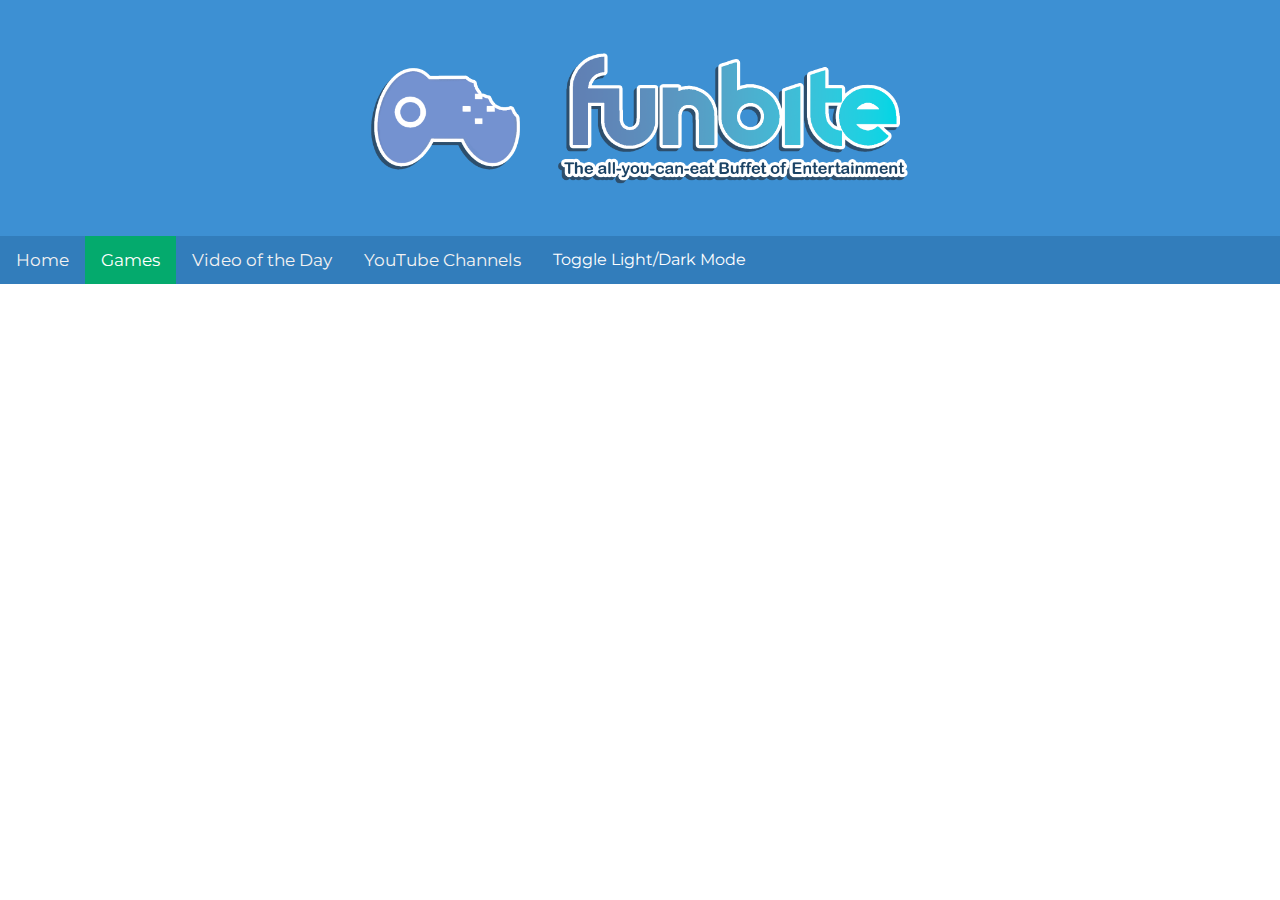
==== games.html @ e00a826a "i added a transition for dark and light" ====
<!DOCTYPE html>
<html>
  <head>
    <title>IST Assignment 2022</title>
    <meta name="viewport" content="width=device-width,initial-scale=1" />
    <link id="theme" rel="stylesheet" type="text/css" href="light.css" />
    <link
      href="https://fonts.googleapis.com/css?family=Montserrat"
      rel="stylesheet"
    />
    <script src="dark-light-mode.js"></script>
  </head>
  <body>
    <header>
      <img src="funbite.png" alt="Funbite Logo" width="50%" height="50%" />
    </header>
    <div id="navbar">
      <a href="/ist-assignment2022/index.html">Home</a>
      <a class="active" href="/ist-assignment2022/games.html">Games</a>
      <a href="/ist-assignment2022/votd.html">Video of the Day</a>
      <a href="/ist-assignment2022/yt_channels.html">YouTube Channels</a>
      <button onclick="toggleTheme()" button class="button darkmodebutton">
        Toggle Light/Dark Mode
      </button>
    </div>
    <br />
  </body>
</html>
---- light.css ----
body {
			background-color: white;
			transition-duration: 0.4s;
		}

		h1 {
			text-align: center;
			font-family: Arial, sans-serif;
			font-weight: normal;
			color: black;
			transition-duration: 0.4s;

		}

		h2 {
			font-family: Arial, sans-serif;
			color: black;
			transition-duration: 0.4s;
		}

		p {
			font-family: "Montserrat";
			color: black;
			transition-duration: 0.4s;
		}

		summary {
			font-family: Arial, sans-serif;
			color: black;
			background-color: white;
			transition-duration: 0.4s;
		}

		li {
			font-family: Arial, sans-serif;
			color: black;
			transition-duration: 0.4s;
		}

		a:link {
			color: lightcyan;
			background-color: transparent;
			text-decoration: none;
			transition-duration: 0.4s;
		}

		a:visited {
			color: lightsteelblue;
			background-color: transparent;
			text-decoration: none;
			transition-duration: 0.4s;
		}

		a:hover {
			color: paleturquoise;
			background-color: transparent;
			text-decoration: underline;
			transition-duration: 0.4s;
		}

		a:active {
			color: lightsteelblue;
			background-color: transparent;
			text-decoration: underline;
			transition-duration: 0.4s;
		}

		header {
			background-color: rgb(61, 144, 211);
			padding: 0px;
			text-align: center;
			font-size: 20px;
			color: black;
			border-radius: 0px;
			margin: -8px -8px 0px -8px;
			box-shadow: 0px 5px 20px rgba(0, 0, 0, 0.349);
			transition-duration: 0.4s;
		}
		section {
			background-color: white;
			padding: 20px;
			text-align: center;
			font-size: 20px;
			color: black;
			border-radius: 16px;
			transition-duration: 0.4s;
		}
		.button1 {
			background-color: #5865F2;
			border: none;
			color: white;
			padding: 15px 32px;
			text-align: center;
			text-decoration: none;
			font-family: "Montserrat";
			display: inline-block;
			font-size: 16px;
			margin: 4px 2px;
			cursor: pointer;
			border-radius: 8px;
			transition-duration: 0.4s;
			}
		.button2 {
			background-color: #747F8D;
			border: none;
			color: white;
			padding: 15px 32px;
			text-align: center;
			text-decoration: none;
			font-family: "Montserrat";
			display: inline-block;
			font-size: 16px;
			margin: 4px 2px;
			cursor: pointer;
			border-radius: 8px;
			transition-duration: 0.4s;
			}
			.button1:hover {
			background-color: #7781f2;
			border: none;
			color: white;
			padding: 15px 32px;
			text-align: center;
			text-decoration: none;
			display: inline-block;
			font-size: 16px;
			margin: 4px 2px;
			cursor: pointer;
			border-radius: 8px;
			transition-duration: 0.4s;
			}
		.button2:hover {
			background-color: #959ca6;
			border: none;
			color: white;
			padding: 15px 32px;
			text-align: center;
			text-decoration: none;
			display: inline-block;
			font-size: 16px;
			margin: 4px 2px;
			cursor: pointer;
			border-radius: 8px;
			transition-duration: 0.4s;
			}
			img {
			border-radius: 10px;
			}
 		hr{
        		height: 1px;
        		background-color: #575b64;
        		border: none;		
				transition-duration: 0.4s;		  
		}	
		#navbar {
			overflow: hidden;
			background-color: #327dbb;
			font-family: "Montserrat";
			margin: 0px -8px 0px -8px;
			transition-duration: 0.4s;
		  }
		  
		  #navbar a {
			float: left;
			display: block;
			color: #f2f2f2;
			text-align: center;
			padding: 14px 16px;
			margin: 0px 0px 0px 0px;
			text-decoration: none;
			font-size: 17px;
			transition-duration: 0.4s;
		  }
		  
		  #navbar a:hover {
			background-color: rgb(61, 144, 211);
			color: white;
			transition-duration: 0.4s;
		  }
		  
		  #navbar a.active {
			background-color: #04AA6D;
			color: white;
			transition-duration: 0.4s;
		  }
		  
		  .content {
			padding: 16px;
		  }
		  
		  .sticky {
			position: fixed;
			top: 0;
			width: 100%;
		  }
		  
		  .sticky + .content {
			padding-top: 60px;
		  }
		  
		  .darkmodebutton:hover {
			background-color: rgb(61, 144, 211);
			border: none;
			color: white;
			padding: 14px 16px;
			text-align: center;
			text-decoration: none;
			display: inline-block;
			font-size: 16px;
			cursor: pointer;
			transition-duration: 0.4s;
		  }
		  .darkmodebutton {
			background-color: #327dbb;
			border: none;
			color: white;
			padding: 14px 16px;
			text-align: center;
			text-decoration: none;
			font-family: "Montserrat";
			display: inline-block;
			font-size: 16px;
			cursor: pointer;
			transition-duration: 0.4s;
		  }
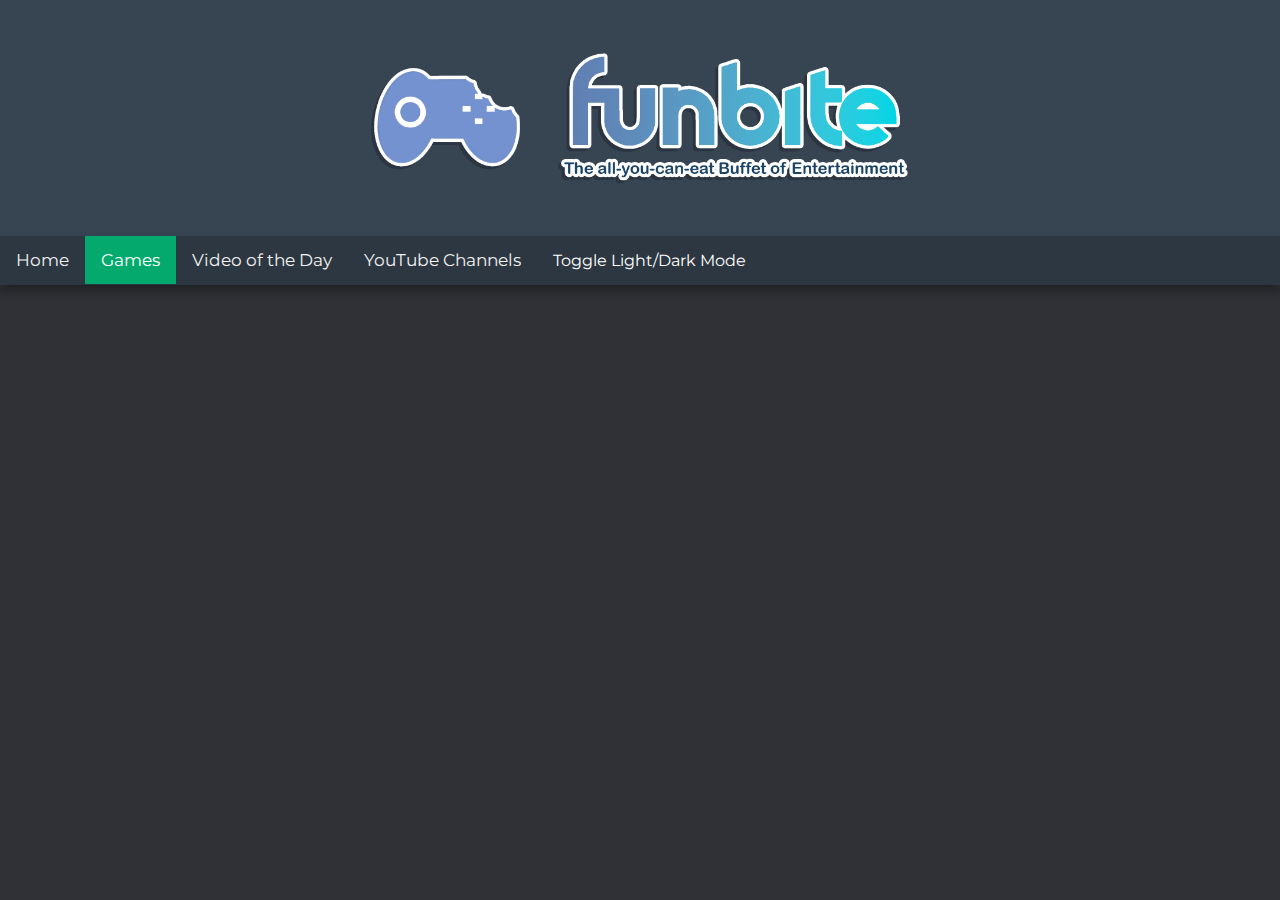
==== commit 4e758486: "working navbar, theme choice saves" ====
--- a/games.html
+++ b/games.html
@@ -1,14 +1,16 @@
 <!DOCTYPE html>
 <html>
   <head>
-    <title>IST Assignment 2022</title>
+    <title>Funbite - Games</title>
+
     <meta name="viewport" content="width=device-width,initial-scale=1" />
-    <link id="theme" rel="stylesheet" type="text/css" href="light.css" />
+    <link id="theme" rel="stylesheet" type="text/css" href="dark.css" />
     <link
       href="https://fonts.googleapis.com/css?family=Montserrat"
       rel="stylesheet"
     />
     <script src="dark-light-mode.js"></script>
+    <link rel="icon" type="image/x-icon" href="funbite-favicon.png" />
   </head>
   <body>
     <header>
--- a/dark.css
+++ b/dark.css
@@ -0,0 +1,225 @@
+		body {
+			background-color: #2F3136;
+			transition-duration: 0.4s;
+		}
+
+		h1 {
+			text-align: center;
+			font-family: Arial, sans-serif;
+			font-weight: normal;
+			color: white;
+			transition-duration: 0.4s;
+
+		}
+
+		h2 {
+			font-family: Arial, sans-serif;
+			color: white;
+			transition-duration: 0.4s;
+		}
+
+		p {
+			font-family: "Montserrat";
+			color: white;
+			transition-duration: 0.4s;
+		}
+
+		summary {
+			font-family: Arial, sans-serif;
+			color: white;
+			background-color: #2F3136;
+			transition-duration: 0.4s;
+		}
+
+		li {
+			font-family: Arial, sans-serif;
+			color: white;
+			transition-duration: 0.4s;
+		}
+
+		a:link {
+			color: lightcyan;
+			background-color: transparent;
+			text-decoration: none;
+			transition-duration: 0.4s;
+		}
+
+		a:visited {
+			color: lightsteelblue;
+			background-color: transparent;
+			text-decoration: none;
+			transition-duration: 0.4s;
+		}
+
+		a:hover {
+			color: paleturquoise;
+			background-color: transparent;
+			text-decoration: underline;
+			transition-duration: 0.4s;
+		}
+
+		a:active {
+			color: lightsteelblue;
+			background-color: transparent;
+			text-decoration: underline;
+			transition-duration: 0.4s;
+		}
+
+		header {
+			background-color: #374552;
+			padding: 0px;
+			text-align: center;
+			font-size: 20px;
+			color: rgb(255, 255, 255);
+			border-radius: 0px;
+			margin: -8px -8px 0px -8px;
+			box-shadow: 0px 5px 20px rgba(0, 0, 0, 0.349);
+			transition-duration: 0.4s;
+		}
+		section {
+			background-color: #2F3136;
+			padding: 20px;
+			text-align: center;
+			font-size: 20px;
+			color: white;
+			border-radius: 16px;
+			transition-duration: 0.4s;
+		}
+		.button1 {
+			background-color: #5865F2;
+			border: none;
+			color: white;
+			padding: 15px 32px;
+			text-align: center;
+			text-decoration: none;
+			font-family: "Montserrat";
+			display: inline-block;
+			font-size: 16px;
+			margin: 4px 2px;
+			cursor: pointer;
+			border-radius: 8px;
+			transition-duration: 0.4s;
+			}
+		.button2 {
+			background-color: #747F8D;
+			border: none;
+			color: white;
+			padding: 15px 32px;
+			text-align: center;
+			text-decoration: none;
+			font-family: "Montserrat";
+			display: inline-block;
+			font-size: 16px;
+			margin: 4px 2px;
+			cursor: pointer;
+			border-radius: 8px;
+			transition-duration: 0.4s;
+			}
+			.button1:hover {
+			background-color: #7781f2;
+			border: none;
+			color: white;
+			padding: 15px 32px;
+			text-align: center;
+			text-decoration: none;
+			display: inline-block;
+			font-size: 16px;
+			margin: 4px 2px;
+			cursor: pointer;
+			border-radius: 8px;
+			transition-duration: 0.4s;
+			}
+		.button2:hover {
+			background-color: #959ca6;
+			border: none;
+			color: white;
+			padding: 15px 32px;
+			text-align: center;
+			text-decoration: none;
+			display: inline-block;
+			font-size: 16px;
+			margin: 4px 2px;
+			cursor: pointer;
+			border-radius: 8px;
+			transition-duration: 0.4s;
+			}
+			img {
+			border-radius: 10px;
+			}
+ 		hr{
+        		height: 1px;
+        		background-color: #575b64;
+        		border: none;
+    			}
+				#navbar {
+					overflow: hidden;
+					background-color: #2c3741;
+					font-family: "Montserrat";
+					margin: 0px -8px 0px -8px;
+					transition-duration: 0.4s;
+					box-shadow: 0px 7px 10px rgba(0, 0, 0, 0.3);
+				  }
+				  
+				  #navbar a {
+					float: left;
+					display: block;
+					color: #f2f2f2;
+					text-align: center;
+					padding: 14px 16px;
+					text-decoration: none;
+					font-size: 17px;
+					transition-duration: 0.4s;
+				  }
+				  
+				  #navbar a:hover {
+					background-color: #374552;
+					color: white;
+					transition-duration: 0.4s;
+				  }
+				  
+				  #navbar a.active {
+					background-color: #04AA6D;
+					color: white;
+					transition-duration: 0.4s;
+				  }
+				  
+				  .content {
+					padding: 16px;
+				  }
+				  
+				  .sticky {
+					position: fixed;
+					top: 0;
+					width: 100%;
+				  }
+				  
+				  .sticky + .content {
+					padding-top: 60px;
+				  }	
+
+				  .darkmodebutton:hover {
+					background-color: #374552;
+					border: none;
+					color: white;
+					padding: 14.6px 16px;
+					text-align: center;
+					text-decoration: none;
+					display: inline-block;
+					font-size: 16px;
+					cursor: pointer;
+					transition-duration: 0.4s;
+				  }
+				  .darkmodebutton {
+					background-color: #2c3741;
+					border: none;
+					color: white;
+					padding: 14.6px 16px;
+					text-align: center;
+					text-decoration: none;
+					font-family: "Montserrat";
+					text-decoration: none;
+					display: inline-block;
+					font-size: 16px;
+					cursor: pointer;
+					transition-duration: 0.4s;
+				  }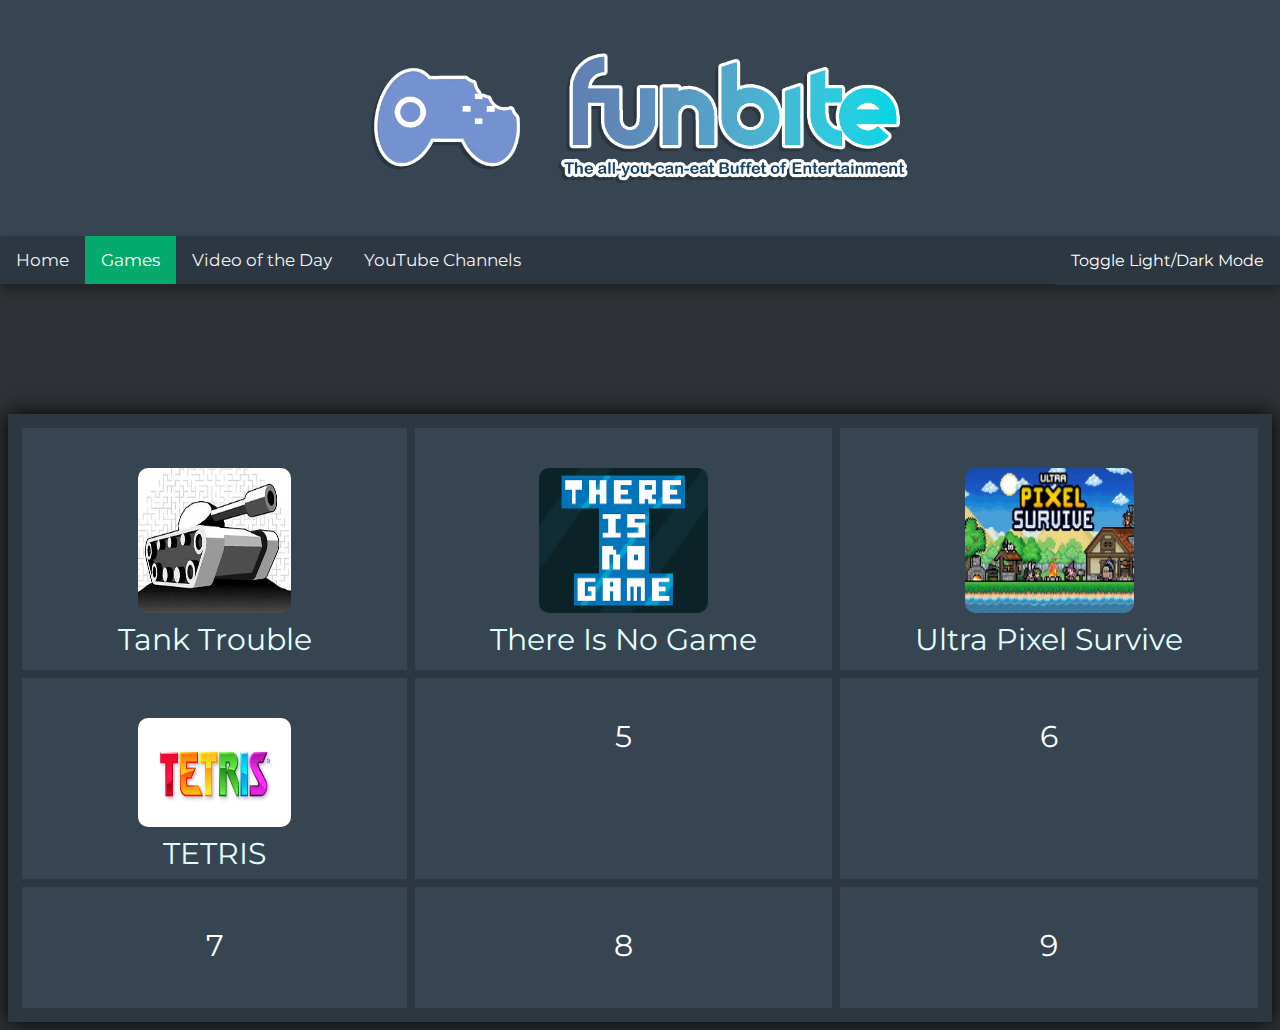
==== commit 783b51b0: "eggy car gone, but i added 4 new games" ====
--- a/games.html
+++ b/games.html
@@ -2,13 +2,14 @@
 <html>
   <head>
     <title>Funbite - Games</title>
-
     <meta name="viewport" content="width=device-width,initial-scale=1" />
     <link id="theme" rel="stylesheet" type="text/css" href="dark.css" />
     <link
       href="https://fonts.googleapis.com/css?family=Montserrat"
       rel="stylesheet"
     />
+    <script async src="https://pagead2.googlesyndication.com/pagead/js/adsbygoogle.js?client=ca-pub-5108911026774815"
+    crossorigin="anonymous"></script>
     <script src="dark-light-mode.js"></script>
     <link rel="icon" type="image/x-icon" href="funbite-favicon.png" />
   </head>
@@ -26,5 +27,37 @@
       </button>
     </div>
     <br />
+    <div align="center">
+      <script
+        async
+        src="https://pagead2.googlesyndication.com/pagead/js/adsbygoogle.js?client=ca-pub-5108911026774815"
+        crossorigin="anonymous"
+      ></script>
+      <!-- Funbite Ads -->
+      <ins
+        class="adsbygoogle"
+        style="display: inline-block; width: 728px; height: 90px"
+        data-ad-client="ca-pub-5108911026774815"
+        data-ad-slot="5575180480"
+      ></ins>
+      <script>
+        (adsbygoogle = window.adsbygoogle || []).push({});
+      </script>
+    </div>
+    <br>
+    <div class="grid-container">
+      <div class="grid-item"><img src="tanktrouble.webp" alt="Tag" width="50%" height="90%"><br>
+        <a href="/ist-assignment2022/tanktrouble.html">Tank Trouble</a></div>
+      <div class="grid-item"><img src="there-is-no-game.jpg" alt="There Is No Game" width="50%" height="90%"><br>
+        <a href="/ist-assignment2022/there-is-no-game.html">There Is No Game</a></div>
+      <div class="grid-item"><img src="ultra-pixel-survive.webp" alt="Ultra Pixel Surive" width="50%" height="90%"><br>
+        <a href="/ist-assignment2022/ultra-pixel-survive.html">Ultra Pixel Survive</a></div>  
+      <div class="grid-item"><img src="tetris.jpg" alt="Tetris" width="50%" height="90%"><br>
+        <a href="/ist-assignment2022/tetris.html">TETRIS</a></div>
+      <div class="grid-item">5</div>
+      <div class="grid-item">6</div>  
+      <div class="grid-item">7</div>
+      <div class="grid-item">8</div>
+      <div class="grid-item">9</div> 
   </body>
 </html>
--- a/dark.css
+++ b/dark.css
@@ -5,7 +5,7 @@
 
 		h1 {
 			text-align: center;
-			font-family: Arial, sans-serif;
+			font-family: "Montserrat";
 			font-weight: normal;
 			color: white;
 			transition-duration: 0.4s;
@@ -13,7 +13,7 @@
 		}
 
 		h2 {
-			font-family: Arial, sans-serif;
+			font-family: "Montserrat";
 			color: white;
 			transition-duration: 0.4s;
 		}
@@ -25,14 +25,14 @@
 		}
 
 		summary {
-			font-family: Arial, sans-serif;
+			font-family: "Montserrat";
 			color: white;
 			background-color: #2F3136;
 			transition-duration: 0.4s;
 		}
 
 		li {
-			font-family: Arial, sans-serif;
+			font-family: "Montserrat";
 			color: white;
 			transition-duration: 0.4s;
 		}
@@ -64,11 +64,23 @@
 			text-decoration: underline;
 			transition-duration: 0.4s;
 		}
-
+		footer {
+			font-family: "Montserrat";
+			background-color: #374552;
+			padding: 80px;
+			text-align: center;
+			font-size: 20px;
+			color: rgb(255, 255, 255);
+			border-radius: 0px;
+			margin: -8px -8px -10px -8px;
+			box-shadow: 0px 5px 20px rgba(0, 0, 0, 0.349);
+			transition-duration: 0.4s;
+		}
 		header {
 			background-color: #374552;
 			padding: 0px;
 			text-align: center;
+			font-family: "Montserrat";
 			font-size: 20px;
 			color: rgb(255, 255, 255);
 			border-radius: 0px;
@@ -196,9 +208,10 @@
 				  .sticky + .content {
 					padding-top: 60px;
 				  }	
-
 				  .darkmodebutton:hover {
 					background-color: #374552;
+					position: absolute;
+					right: 0px;
 					border: none;
 					color: white;
 					padding: 14.6px 16px;
@@ -211,6 +224,8 @@
 				  }
 				  .darkmodebutton {
 					background-color: #2c3741;
+					position: absolute;
+					right: 0px;
 					border: none;
 					color: white;
 					padding: 14.6px 16px;
@@ -222,4 +237,23 @@
 					font-size: 16px;
 					cursor: pointer;
 					transition-duration: 0.4s;
-				  }+				  }
+				  .grid-container {
+					display: grid;
+					grid-template-columns: auto auto auto;
+					background-color: #2c3741;
+					padding: 10px;
+					box-shadow: 0px 0px 20px rgba(0, 0, 0, 10);
+					font-family: "Montserrat";
+					color: white;
+					transition-duration: 0.4s;
+				  }
+				  .grid-item {
+					background-color: #374552;
+					border: 4px solid #2c3741;
+					padding: 40px;
+					font-size: 30px;
+					text-align: center;
+					transition-duration: 0.4s;
+				  }
+				  .space { margin-top: 300px; }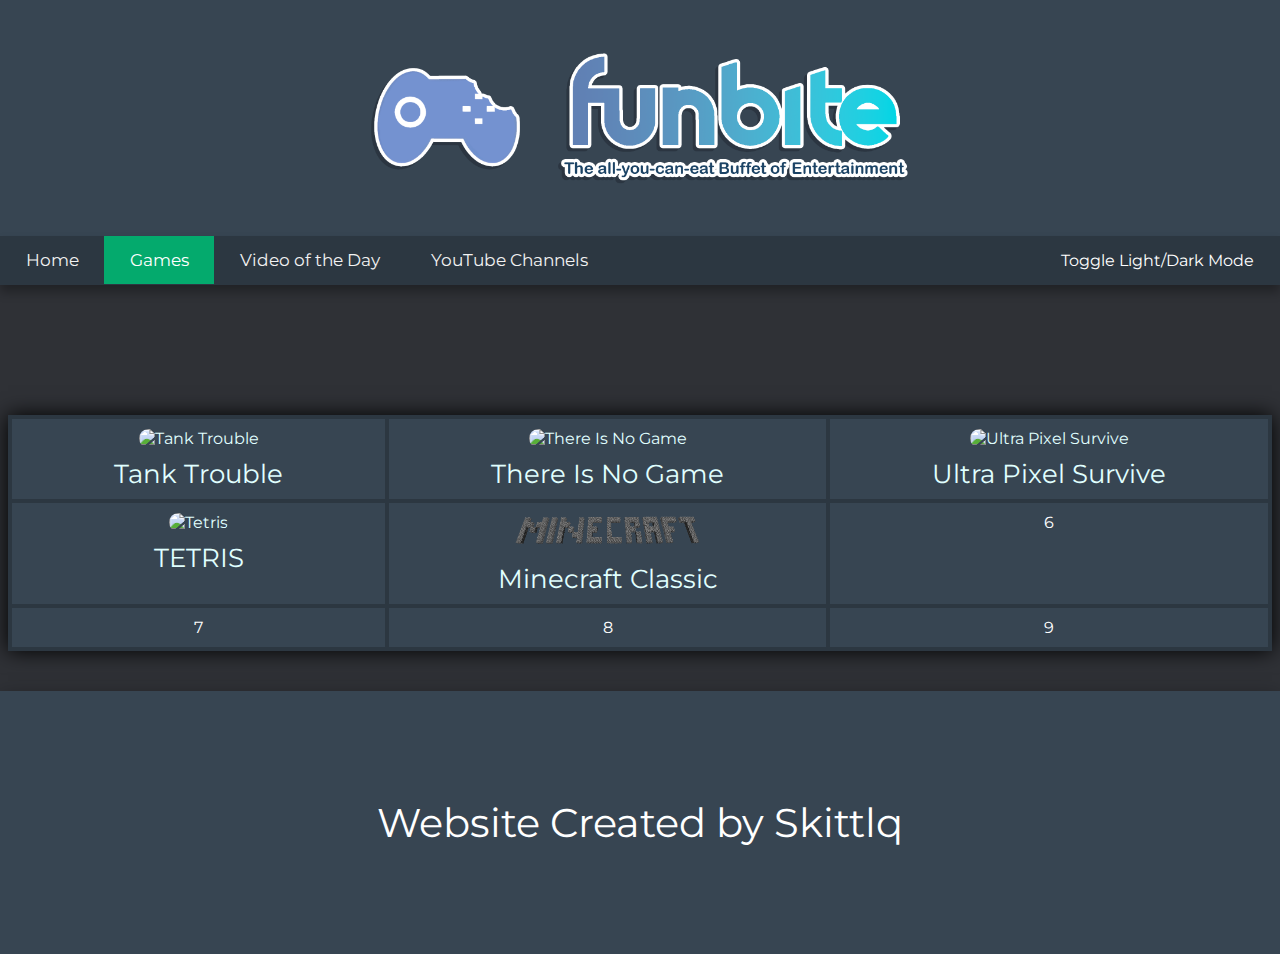
==== commit be2e7bdf: "extended mobile support, added minecraft classic" ====
--- a/games.html
+++ b/games.html
@@ -1,63 +1,87 @@
 <!DOCTYPE html>
+
 <html>
+
   <head>
     <title>Funbite - Games</title>
-    <meta name="viewport" content="width=device-width,initial-scale=1" />
-    <link id="theme" rel="stylesheet" type="text/css" href="dark.css" />
-    <link
-      href="https://fonts.googleapis.com/css?family=Montserrat"
-      rel="stylesheet"
-    />
-    <script async src="https://pagead2.googlesyndication.com/pagead/js/adsbygoogle.js?client=ca-pub-5108911026774815"
-    crossorigin="anonymous"></script>
+    <meta name="viewport" content="width=device-width,initial-scale=1" content="width=device-height,initial-scale=1"/>
+    <link id="theme" rel="stylesheet" type="text/css" href="dark.css"/>
+    <link href="https://fonts.googleapis.com/css?family=Montserrat" rel="stylesheet"/>
+    <script async src="https://pagead2.googlesyndication.com/pagead/js/adsbygoogle.js?client=ca-pub-5108911026774815" crossorigin="anonymous"></script>
     <script src="dark-light-mode.js"></script>
-    <link rel="icon" type="image/x-icon" href="funbite-favicon.png" />
+    <link rel="icon" type="image/x-icon" href="funbite-favicon.png"/>
   </head>
+
   <body>
     <header>
-      <img src="funbite.png" alt="Funbite Logo" width="50%" height="50%" />
+      <img src="funbite.png" alt="Funbite Logo" width="50%" height="50%"/>
     </header>
+
     <div id="navbar">
       <a href="/ist-assignment2022/index.html">Home</a>
       <a class="active" href="/ist-assignment2022/games.html">Games</a>
       <a href="/ist-assignment2022/votd.html">Video of the Day</a>
       <a href="/ist-assignment2022/yt_channels.html">YouTube Channels</a>
-      <button onclick="toggleTheme()" button class="button darkmodebutton">
-        Toggle Light/Dark Mode
-      </button>
+      <button onclick="toggleTheme()" button class="button darkmodebutton">Toggle Light/Dark Mode</button>
     </div>
-    <br />
+
+    <br>
+
     <div align="center">
-      <script
-        async
-        src="https://pagead2.googlesyndication.com/pagead/js/adsbygoogle.js?client=ca-pub-5108911026774815"
-        crossorigin="anonymous"
-      ></script>
-      <!-- Funbite Ads -->
-      <ins
-        class="adsbygoogle"
-        style="display: inline-block; width: 728px; height: 90px"
-        data-ad-client="ca-pub-5108911026774815"
-        data-ad-slot="5575180480"
-      ></ins>
-      <script>
-        (adsbygoogle = window.adsbygoogle || []).push({});
-      </script>
+      <script async src="https://pagead2.googlesyndication.com/pagead/js/adsbygoogle.js?client=ca-pub-5108911026774815" crossorigin="anonymous" ></script> <!-- Funbite Ads -->
+      <ins class="adsbygoogle" style="display: inline-block; width: 728px; height: 90px" data-ad-client="ca-pub-5108911026774815" data-ad-slot="5575180480"></ins>
+      <script>(adsbygoogle = window.adsbygoogle || []).push({});</script>
     </div>
+
     <br>
+
     <div class="grid-container">
-      <div class="grid-item"><img src="tanktrouble.webp" alt="Tag" width="50%" height="90%"><br>
-        <a href="/ist-assignment2022/tanktrouble.html">Tank Trouble</a></div>
-      <div class="grid-item"><img src="there-is-no-game.jpg" alt="There Is No Game" width="50%" height="90%"><br>
-        <a href="/ist-assignment2022/there-is-no-game.html">There Is No Game</a></div>
-      <div class="grid-item"><img src="ultra-pixel-survive.webp" alt="Ultra Pixel Surive" width="50%" height="90%"><br>
-        <a href="/ist-assignment2022/ultra-pixel-survive.html">Ultra Pixel Survive</a></div>  
-      <div class="grid-item"><img src="tetris.jpg" alt="Tetris" width="50%" height="90%"><br>
-        <a href="/ist-assignment2022/tetris.html">TETRIS</a></div>
-      <div class="grid-item">5</div>
+      <div class="grid-item">
+        <a href="/ist-assignment2022/games/tanktrouble/tanktrouble.html">
+          <img class="games-image" src="games/tanktrouble/tanktrouble.webp" alt="Tank Trouble">
+        </a><br>
+        <a style="font-size:2vw;" href="/ist-assignment2022/games/tanktrouble/tanktrouble.html">Tank Trouble</a>
+      </div>
+
+      <div class="grid-item">
+        <a href="/ist-assignment2022/games/there-is-no-game/there-is-no-game.html">
+          <img class="games-image" src="games/there-is-no-game/there-is-no-game.jpg" alt="There Is No Game">
+        </a><br>
+        <a style="font-size:2vw;" href="/ist-assignment2022/games/there-is-no-game/there-is-no-game.html">There Is No Game</a>
+      </div>
+
+      <div class="grid-item">
+        <a href="games/ultra-pixel-survive/ultra-pixel-survive.html">
+          <img class="games-image" src="games/ultra-pixel-survive/ultra-pixel-survive.webp" alt="Ultra Pixel Survive">
+        </a><br>
+        <a style="font-size:2vw;" href="/ist-assignment2022/games/ultra-pixel-survive/ultra-pixel-survive.html">Ultra Pixel Survive</a>
+      </div>
+
+      <div class="grid-item"> 
+        <a href="games/tetris/tetris.html">
+          <img class="games-image" src="games/tetris/tetris.jpg" alt="Tetris">
+        </a><br>
+        <a style="font-size:2vw;" href="/ist-assignment2022/games/tetris/tetris.html">TETRIS</a>
+      </div>
+
+      <div class="grid-item">   
+        <div class="center">
+        <a href="games/minecraft-classic/minecraftclassic.html">
+          <img class="games-image" src="games/minecraft-classic/minecraftclassic.webp" alt="Minecraft Classic">
+        </a><br>
+        <a style="font-size:2vw;" href="/ist-assignment2022/games/minecraft-classic/minecraftclassic.html">Minecraft Classic</a>
+      </div>
+      </div>
+
       <div class="grid-item">6</div>  
       <div class="grid-item">7</div>
       <div class="grid-item">8</div>
       <div class="grid-item">9</div> 
+    </div>
   </body>
+
+  <footer>
+    <h1>Website Created by Skittlq</h1>
+  </footer>
+
 </html>
--- a/dark.css
+++ b/dark.css
@@ -64,6 +64,7 @@
 			text-decoration: underline;
 			transition-duration: 0.4s;
 		}
+
 		footer {
 			font-family: "Montserrat";
 			background-color: #374552;
@@ -72,10 +73,11 @@
 			font-size: 20px;
 			color: rgb(255, 255, 255);
 			border-radius: 0px;
-			margin: -8px -8px -10px -8px;
+			margin: 40px -8px -10px -8px;
 			box-shadow: 0px 5px 20px rgba(0, 0, 0, 0.349);
 			transition-duration: 0.4s;
 		}
+
 		header {
 			background-color: #374552;
 			padding: 0px;
@@ -88,6 +90,7 @@
 			box-shadow: 0px 5px 20px rgba(0, 0, 0, 0.349);
 			transition-duration: 0.4s;
 		}
+
 		section {
 			background-color: #2F3136;
 			padding: 20px;
@@ -97,6 +100,7 @@
 			border-radius: 16px;
 			transition-duration: 0.4s;
 		}
+
 		.button1 {
 			background-color: #5865F2;
 			border: none;
@@ -111,7 +115,8 @@
 			cursor: pointer;
 			border-radius: 8px;
 			transition-duration: 0.4s;
-			}
+		}
+
 		.button2 {
 			background-color: #747F8D;
 			border: none;
@@ -126,8 +131,9 @@
 			cursor: pointer;
 			border-radius: 8px;
 			transition-duration: 0.4s;
-			}
-			.button1:hover {
+		}
+
+		.button1:hover {
 			background-color: #7781f2;
 			border: none;
 			color: white;
@@ -140,7 +146,8 @@
 			cursor: pointer;
 			border-radius: 8px;
 			transition-duration: 0.4s;
-			}
+		}
+
 		.button2:hover {
 			background-color: #959ca6;
 			border: none;
@@ -154,106 +161,155 @@
 			cursor: pointer;
 			border-radius: 8px;
 			transition-duration: 0.4s;
-			}
-			img {
+		}
+
+		img {
 			border-radius: 10px;
-			}
- 		hr{
-        		height: 1px;
-        		background-color: #575b64;
-        		border: none;
-    			}
-				#navbar {
-					overflow: hidden;
-					background-color: #2c3741;
-					font-family: "Montserrat";
-					margin: 0px -8px 0px -8px;
-					transition-duration: 0.4s;
-					box-shadow: 0px 7px 10px rgba(0, 0, 0, 0.3);
-				  }
-				  
-				  #navbar a {
-					float: left;
-					display: block;
-					color: #f2f2f2;
-					text-align: center;
-					padding: 14px 16px;
-					text-decoration: none;
-					font-size: 17px;
-					transition-duration: 0.4s;
-				  }
-				  
-				  #navbar a:hover {
-					background-color: #374552;
-					color: white;
-					transition-duration: 0.4s;
-				  }
-				  
-				  #navbar a.active {
-					background-color: #04AA6D;
-					color: white;
-					transition-duration: 0.4s;
-				  }
-				  
-				  .content {
-					padding: 16px;
-				  }
-				  
-				  .sticky {
-					position: fixed;
-					top: 0;
-					width: 100%;
-				  }
-				  
-				  .sticky + .content {
-					padding-top: 60px;
-				  }	
-				  .darkmodebutton:hover {
-					background-color: #374552;
-					position: absolute;
-					right: 0px;
-					border: none;
-					color: white;
-					padding: 14.6px 16px;
-					text-align: center;
-					text-decoration: none;
-					display: inline-block;
-					font-size: 16px;
-					cursor: pointer;
-					transition-duration: 0.4s;
-				  }
-				  .darkmodebutton {
-					background-color: #2c3741;
-					position: absolute;
-					right: 0px;
-					border: none;
-					color: white;
-					padding: 14.6px 16px;
-					text-align: center;
-					text-decoration: none;
-					font-family: "Montserrat";
-					text-decoration: none;
-					display: inline-block;
-					font-size: 16px;
-					cursor: pointer;
-					transition-duration: 0.4s;
-				  }
-				  .grid-container {
-					display: grid;
-					grid-template-columns: auto auto auto;
-					background-color: #2c3741;
-					padding: 10px;
-					box-shadow: 0px 0px 20px rgba(0, 0, 0, 10);
-					font-family: "Montserrat";
-					color: white;
-					transition-duration: 0.4s;
-				  }
-				  .grid-item {
-					background-color: #374552;
-					border: 4px solid #2c3741;
-					padding: 40px;
-					font-size: 30px;
-					text-align: center;
-					transition-duration: 0.4s;
-				  }
-				  .space { margin-top: 300px; }+		}
+
+		hr {
+			height: 1px;
+			background-color: #575b64;
+			border: none;
+			transition-duration: 0.4s;
+		}
+
+		#navbar {
+			overflow: hidden;
+			background-color: #2c3741;
+			font-family: "Montserrat";
+			margin: 0px -8px 0px -8px;
+			transition-duration: 0.4s;
+			box-shadow: 0px 7px 10px rgba(0, 0, 0, 0.3);
+		}
+
+		#navbar a {
+			float: left;
+			display: block;
+			color: #f2f2f2;
+			text-align: center;
+			padding: 14px 2%;
+			text-decoration: none;
+			font-size: 17px;
+			transition-duration: 0.4s;
+		}
+
+		#navbar a:hover {
+			background-color: #374552;
+			padding: 14px 3%;
+			color: white;
+			transition-duration: 0.4s;
+		}
+
+		#navbar a.active {
+			background-color: #04AA6D;
+			color: white;
+			transition-duration: 0.4s;
+		}
+
+		.content {
+			padding: 16px;
+		}
+
+		.sticky {
+			position: fixed;
+			top: 0;
+			width: 100%;
+		}
+
+		.sticky+.content {
+			padding-top: 60px;
+		}
+
+		.darkmodebutton:hover {
+			float: right;
+			background-color: #327dbb;
+			border: none;
+			color: white;
+			padding: 14.6px 3%;
+			text-align: center;
+			text-decoration: none;
+			display: inline-block;
+			font-size: 16px;
+			cursor: pointer;
+			transition-duration: 0.4s;
+		}
+
+		.darkmodebutton {
+			float: right;
+			background-color: #2c3741;
+			border: none;
+			color: white;
+			padding: 14.6px 2%;
+			text-align: center;
+			text-decoration: none;
+			font-family: "Montserrat";
+			text-decoration: none;
+			display: inline-block;
+			font-size: 16px;
+			cursor: pointer;
+			transition-duration: 0.4s;
+		}
+
+		.grid-container {
+			display: grid;
+			grid-template-columns: auto auto auto;
+			background-color: #2c3741;
+			padding: 2px;
+			box-shadow: 0px 0px 20px rgba(0, 0, 0, 10);
+			font-family: "Montserrat";
+			color: white;
+			transition-duration: 0.4s;
+		}
+
+		.grid-item {
+			background-color: #374552;
+			border: 2px solid #2c3741;
+			padding: "device-width";
+			padding-bottom: 10px;
+			padding-top: 10px;
+			font-size: "device-width";
+			text-align: center;
+			transition-duration: 0.4s;
+		}
+
+		.space {
+			margin-top: 300px;
+		}
+
+		body::-webkit-scrollbar {
+			width: 12px;
+			transition-duration: 0.4s;
+		}
+
+		body::-webkit-scrollbar-track {
+			background: #242529;
+			transition-duration: 0.4s;
+		}
+
+		body::-webkit-scrollbar-thumb {
+			background-color: #5d606b;
+			border-radius: 20px;
+			border: 4px solid #242529;
+			transition-duration: 0.4s;
+		}
+
+		.games-image {
+			max-width: 15vw;
+			max-height: 15vw;
+			margin-bottom: 10px;
+			transition-delay: 0.4s;
+		}
+
+		.games-image:hover {
+			margin-bottom: 30px;
+			transition-duration: 0.4s;
+		}
+
+		iframe {
+			max-width: 90vw;
+			max-height: 90vw;
+			border-radius: 10px;
+			border: 7px #374552 solid;
+			transition-duration: 0.4s;
+		}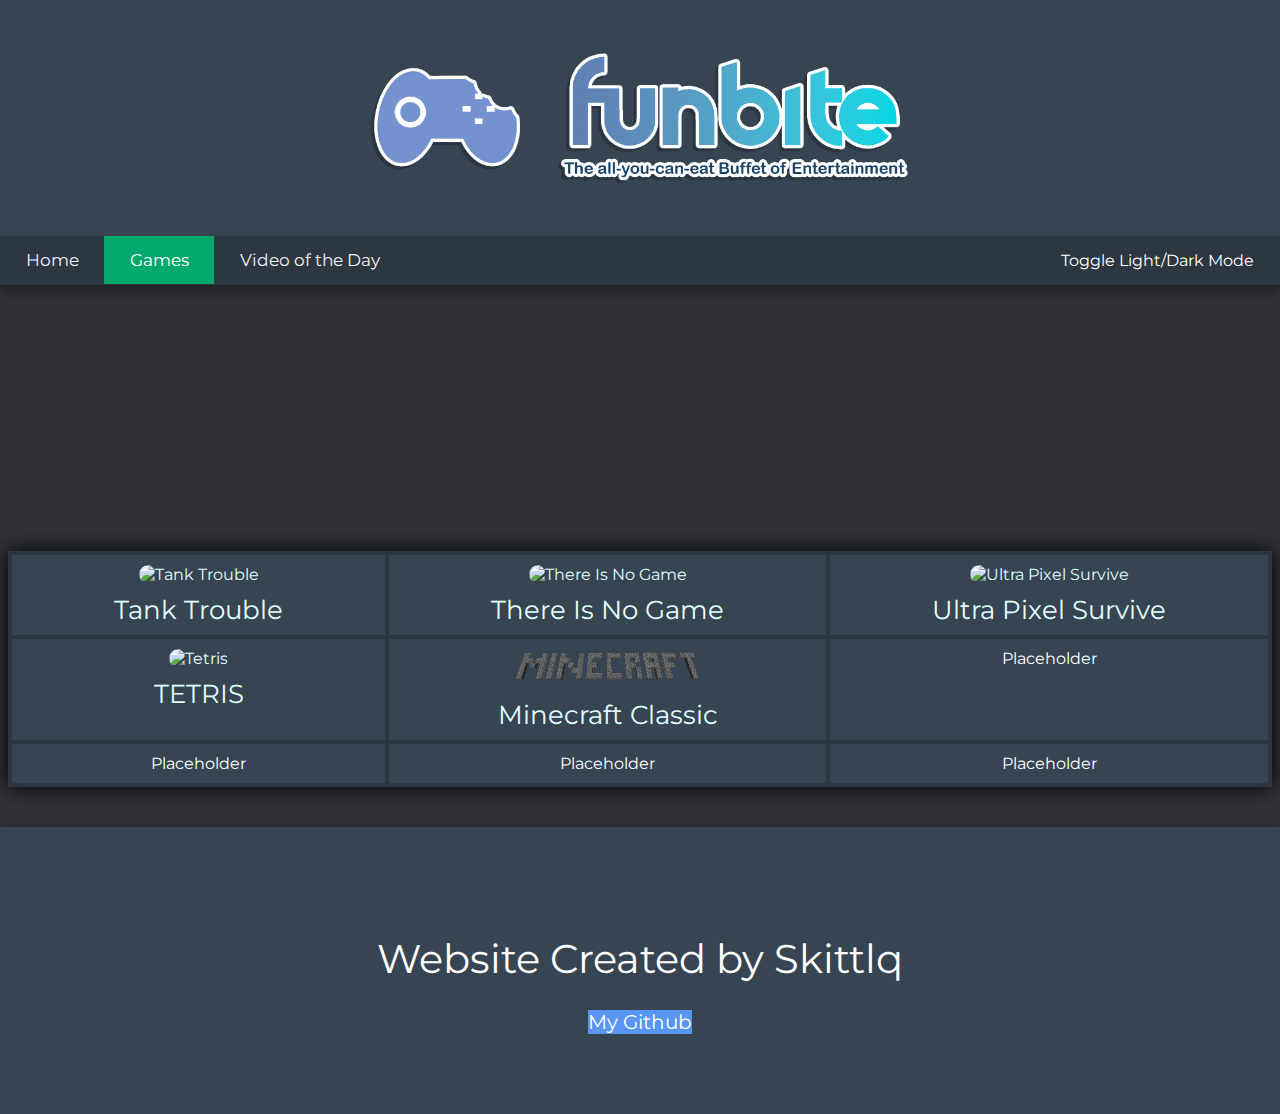
==== commit f14b1e96: "new video bg" ====
--- a/games.html
+++ b/games.html
@@ -21,9 +21,12 @@
       <a href="/ist-assignment2022/index.html">Home</a>
       <a class="active" href="/ist-assignment2022/games.html">Games</a>
       <a href="/ist-assignment2022/votd.html">Video of the Day</a>
-      <a href="/ist-assignment2022/yt_channels.html">YouTube Channels</a>
       <button onclick="toggleTheme()" button class="button darkmodebutton">Toggle Light/Dark Mode</button>
     </div>
+
+    <video id="background-video" autoplay loop muted poster="">
+      <source src="https://rr5---sn-hxa7zn7z.googlevideo.com/videoplayback?expire=1659019108&ei=BEviYrvGEdr5xN8P-LGViA4&ip=119.56.229.244&id=o-APlLhiK1aWV6oyVSxUlOOFHaznZxWWO1LlO4v2s1iEzH&itag=248&aitags=133%2C134%2C135%2C136%2C137%2C160%2C242%2C243%2C244%2C247%2C248%2C278%2C394%2C395%2C396%2C397%2C398%2C399&source=youtube&requiressl=yes&spc=lT-Khh1k8wf7K1_BH8CIgjvgVXY2n48&vprv=1&mime=video%2Fwebm&ns=a8BoBimtyIDty-G26MKKl_YH&gir=yes&clen=424471079&dur=3600.000&lmt=1626823985417361&keepalive=yes&fexp=24001373,24007246&c=WEB&txp=5535434&n=vl87B1LGkUPSxg&sparams=expire%2Cei%2Cip%2Cid%2Caitags%2Csource%2Crequiressl%2Cspc%2Cvprv%2Cmime%2Cns%2Cgir%2Cclen%2Cdur%2Clmt&sig=AOq0QJ8wRgIhAOxpDRcILzQbGEWNrNW_vYs4RO8IUhbbEZ-peJ7VnIqqAiEAmx_zlKsFLvUiHgmp2SkdVnOXyr279OSaaGmTBD3uW9M%3D&rm=sn-ijo3g-bh2s7e,sn-oguyk7s&req_id=a34427cc2065a3ee&redirect_counter=2&cms_redirect=yes&cmsv=e&ipbypass=yes&mh=Bd&mip=203.166.247.160&mm=29&mn=sn-hxa7zn7z&ms=rdu&mt=1659012471&mv=u&mvi=5&pl=19&lsparams=ipbypass,mh,mip,mm,mn,ms,mv,mvi,pl&lsig=AG3C_xAwRQIgGrzFh5Jls57MgrRdVmFqVHOpoNORIuqOrX8cHyOuhVECIQDmewYauo12DklYi5zTzvAfFGbJGYOIA7LBrt0V9XMRDg%3D%3D" type="video/mp4">
+    </video>
 
     <br>
 
@@ -63,7 +66,7 @@
         </a><br>
         <a style="font-size:2vw;" href="/ist-assignment2022/games/tetris/tetris.html">TETRIS</a>
       </div>
-
+      
       <div class="grid-item">   
         <div class="center">
         <a href="games/minecraft-classic/minecraftclassic.html">
@@ -73,15 +76,16 @@
       </div>
       </div>
 
-      <div class="grid-item">6</div>  
-      <div class="grid-item">7</div>
-      <div class="grid-item">8</div>
-      <div class="grid-item">9</div> 
+      <div class="grid-item">Placeholder</div>  
+      <div class="grid-item">Placeholder</div>
+      <div class="grid-item">Placeholder</div>
+      <div class="grid-item">Placeholder</div> 
     </div>
   </body>
 
   <footer>
     <h1>Website Created by Skittlq</h1>
+    <center><a style="background-color: #5896f2;color: white;" class="twitterbutton" href="https://github.com/Skittlq" target="_blank">My Github</a></center>
   </footer>
 
 </html>
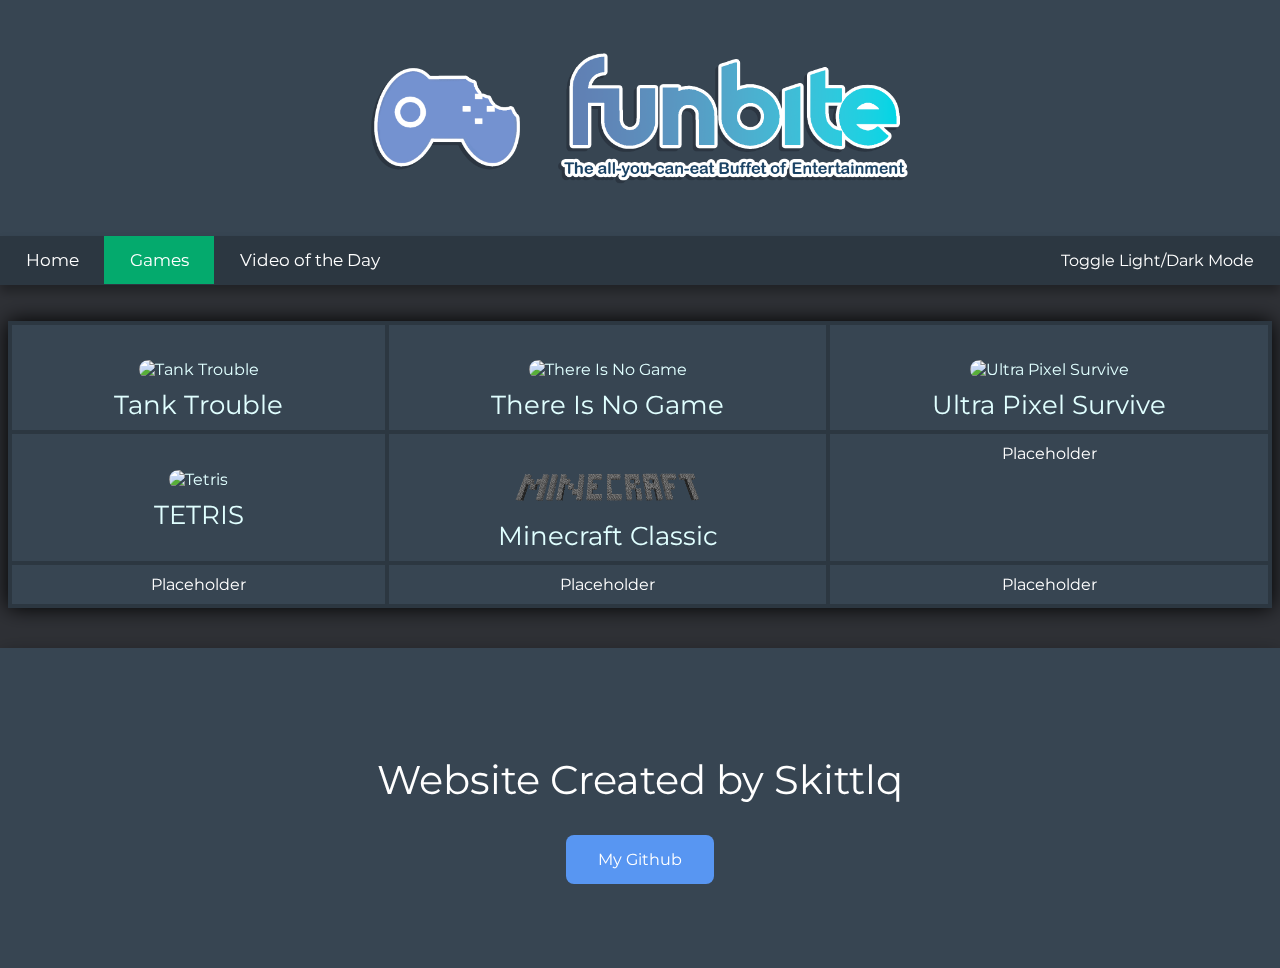
==== commit e4aa2fe1: "fixed background video, added more comments in code, text changes when clicking light/dark mode butt" ====
--- a/games.html
+++ b/games.html
@@ -7,7 +7,6 @@
     <meta name="viewport" content="width=device-width,initial-scale=1" content="width=device-height,initial-scale=1"/>
     <link id="theme" rel="stylesheet" type="text/css" href="dark.css"/>
     <link href="https://fonts.googleapis.com/css?family=Montserrat" rel="stylesheet"/>
-    <script async src="https://pagead2.googlesyndication.com/pagead/js/adsbygoogle.js?client=ca-pub-5108911026774815" crossorigin="anonymous"></script>
     <script src="dark-light-mode.js"></script>
     <link rel="icon" type="image/x-icon" href="funbite-favicon.png"/>
   </head>
@@ -21,21 +20,14 @@
       <a href="/ist-assignment2022/index.html">Home</a>
       <a class="active" href="/ist-assignment2022/games.html">Games</a>
       <a href="/ist-assignment2022/votd.html">Video of the Day</a>
-      <button onclick="toggleTheme()" button class="button darkmodebutton">Toggle Light/Dark Mode</button>
+      <button id="dark-light-button" onclick="toggleTheme();toggleTextTheme()" button class="button darkmodebutton">Toggle Light/Dark Mode</button> <!-- Change theme as well as preview theme -->
     </div>
 
     <video id="background-video" autoplay loop muted poster="">
-      <source src="https://rr5---sn-hxa7zn7z.googlevideo.com/videoplayback?expire=1659019108&ei=BEviYrvGEdr5xN8P-LGViA4&ip=119.56.229.244&id=o-APlLhiK1aWV6oyVSxUlOOFHaznZxWWO1LlO4v2s1iEzH&itag=248&aitags=133%2C134%2C135%2C136%2C137%2C160%2C242%2C243%2C244%2C247%2C248%2C278%2C394%2C395%2C396%2C397%2C398%2C399&source=youtube&requiressl=yes&spc=lT-Khh1k8wf7K1_BH8CIgjvgVXY2n48&vprv=1&mime=video%2Fwebm&ns=a8BoBimtyIDty-G26MKKl_YH&gir=yes&clen=424471079&dur=3600.000&lmt=1626823985417361&keepalive=yes&fexp=24001373,24007246&c=WEB&txp=5535434&n=vl87B1LGkUPSxg&sparams=expire%2Cei%2Cip%2Cid%2Caitags%2Csource%2Crequiressl%2Cspc%2Cvprv%2Cmime%2Cns%2Cgir%2Cclen%2Cdur%2Clmt&sig=AOq0QJ8wRgIhAOxpDRcILzQbGEWNrNW_vYs4RO8IUhbbEZ-peJ7VnIqqAiEAmx_zlKsFLvUiHgmp2SkdVnOXyr279OSaaGmTBD3uW9M%3D&rm=sn-ijo3g-bh2s7e,sn-oguyk7s&req_id=a34427cc2065a3ee&redirect_counter=2&cms_redirect=yes&cmsv=e&ipbypass=yes&mh=Bd&mip=203.166.247.160&mm=29&mn=sn-hxa7zn7z&ms=rdu&mt=1659012471&mv=u&mvi=5&pl=19&lsparams=ipbypass,mh,mip,mm,mn,ms,mv,mvi,pl&lsig=AG3C_xAwRQIgGrzFh5Jls57MgrRdVmFqVHOpoNORIuqOrX8cHyOuhVECIQDmewYauo12DklYi5zTzvAfFGbJGYOIA7LBrt0V9XMRDg%3D%3D" type="video/mp4">
+      <source src="index_bg.mp4" type="video/mp4">
     </video>
 
     <br>
-
-    <div align="center">
-      <script async src="https://pagead2.googlesyndication.com/pagead/js/adsbygoogle.js?client=ca-pub-5108911026774815" crossorigin="anonymous" ></script> <!-- Funbite Ads -->
-      <ins class="adsbygoogle" style="display: inline-block; width: 728px; height: 90px" data-ad-client="ca-pub-5108911026774815" data-ad-slot="5575180480"></ins>
-      <script>(adsbygoogle = window.adsbygoogle || []).push({});</script>
-    </div>
-
     <br>
 
     <div class="grid-container">
--- a/dark.css
+++ b/dark.css
@@ -13,14 +13,26 @@
 		}
 
 		h2 {
-			font-family: "Montserrat";
-			color: white;
+			font-weight: bolder;
+			text-align: center;
+			font-family: "Montserrat";
+			color: rgb(255, 255, 255);
+			transition-duration: 0.4s;
+		}
+
+		h3 {
+			font-weight: bolder;
+			text-align: center;
+			font-family: "Montserrat";
+			color: rgb(255, 255, 255);
 			transition-duration: 0.4s;
 		}
 
 		p {
-			font-family: "Montserrat";
-			color: white;
+			font-weight: bolder;
+			text-align: center;
+			font-family: "Montserrat";
+			color: rgb(255, 255, 255);
 			transition-duration: 0.4s;
 		}
 
@@ -101,8 +113,8 @@
 			transition-duration: 0.4s;
 		}
 
-		.button1 {
-			background-color: #5865F2;
+		.youtubebutton {
+			background-color: #f25858;
 			border: none;
 			color: white;
 			padding: 15px 32px;
@@ -115,10 +127,11 @@
 			cursor: pointer;
 			border-radius: 8px;
 			transition-duration: 0.4s;
-		}
-
-		.button2 {
-			background-color: #747F8D;
+			box-shadow: 0px 0px 0px rgba(0, 0, 0, 0.3);
+		}
+
+		.twitterbutton {
+			background-color: #5896f2;
 			border: none;
 			color: white;
 			padding: 15px 32px;
@@ -131,36 +144,39 @@
 			cursor: pointer;
 			border-radius: 8px;
 			transition-duration: 0.4s;
-		}
-
-		.button1:hover {
-			background-color: #7781f2;
+			box-shadow: 0px 0px 0px rgba(0, 0, 0, 0.3);
+		}
+
+		.youtubebutton:hover {
+			background-color: #f27777;
 			border: none;
 			color: white;
 			padding: 15px 32px;
 			text-align: center;
 			text-decoration: none;
 			display: inline-block;
-			font-size: 16px;
+			font-size: 20px;
 			margin: 4px 2px;
 			cursor: pointer;
 			border-radius: 8px;
 			transition-duration: 0.4s;
-		}
-
-		.button2:hover {
-			background-color: #959ca6;
+			box-shadow: 0px 0px 30px rgb(255, 81, 81);
+		}
+
+		.twitterbutton:hover {
+			background-color: #77b0f2;
 			border: none;
 			color: white;
 			padding: 15px 32px;
 			text-align: center;
 			text-decoration: none;
 			display: inline-block;
-			font-size: 16px;
+			font-size: 20px;
 			margin: 4px 2px;
 			cursor: pointer;
 			border-radius: 8px;
 			transition-duration: 0.4s;
+			box-shadow: 0px 0px 30px rgb(0, 140, 255);
 		}
 
 		img {
@@ -186,7 +202,7 @@
 		#navbar a {
 			float: left;
 			display: block;
-			color: #f2f2f2;
+			color: #ffffff;
 			text-align: center;
 			padding: 14px 2%;
 			text-decoration: none;
@@ -244,7 +260,6 @@
 			text-align: center;
 			text-decoration: none;
 			font-family: "Montserrat";
-			text-decoration: none;
 			display: inline-block;
 			font-size: 16px;
 			cursor: pointer;
@@ -295,14 +310,15 @@
 		}
 
 		.games-image {
+			margin-top: 2vw;
 			max-width: 15vw;
 			max-height: 15vw;
 			margin-bottom: 10px;
-			transition-delay: 0.4s;
+			transition-duration: 0.4s;
 		}
 
 		.games-image:hover {
-			margin-bottom: 30px;
+			margin-bottom: 1vw;
 			transition-duration: 0.4s;
 		}
 
@@ -312,4 +328,18 @@
 			border-radius: 10px;
 			border: 7px #374552 solid;
 			transition-duration: 0.4s;
+		}
+
+		#background-video {
+			width: 100vw;
+			filter: brightness(50%);
+			height: 100vh;
+			object-fit: cover;
+			position: fixed;
+			left: 0;
+			right: 0;
+			top: 0;
+			bottom: 0;
+			z-index: -1;
+			transition-duration: 0.4s;
 		}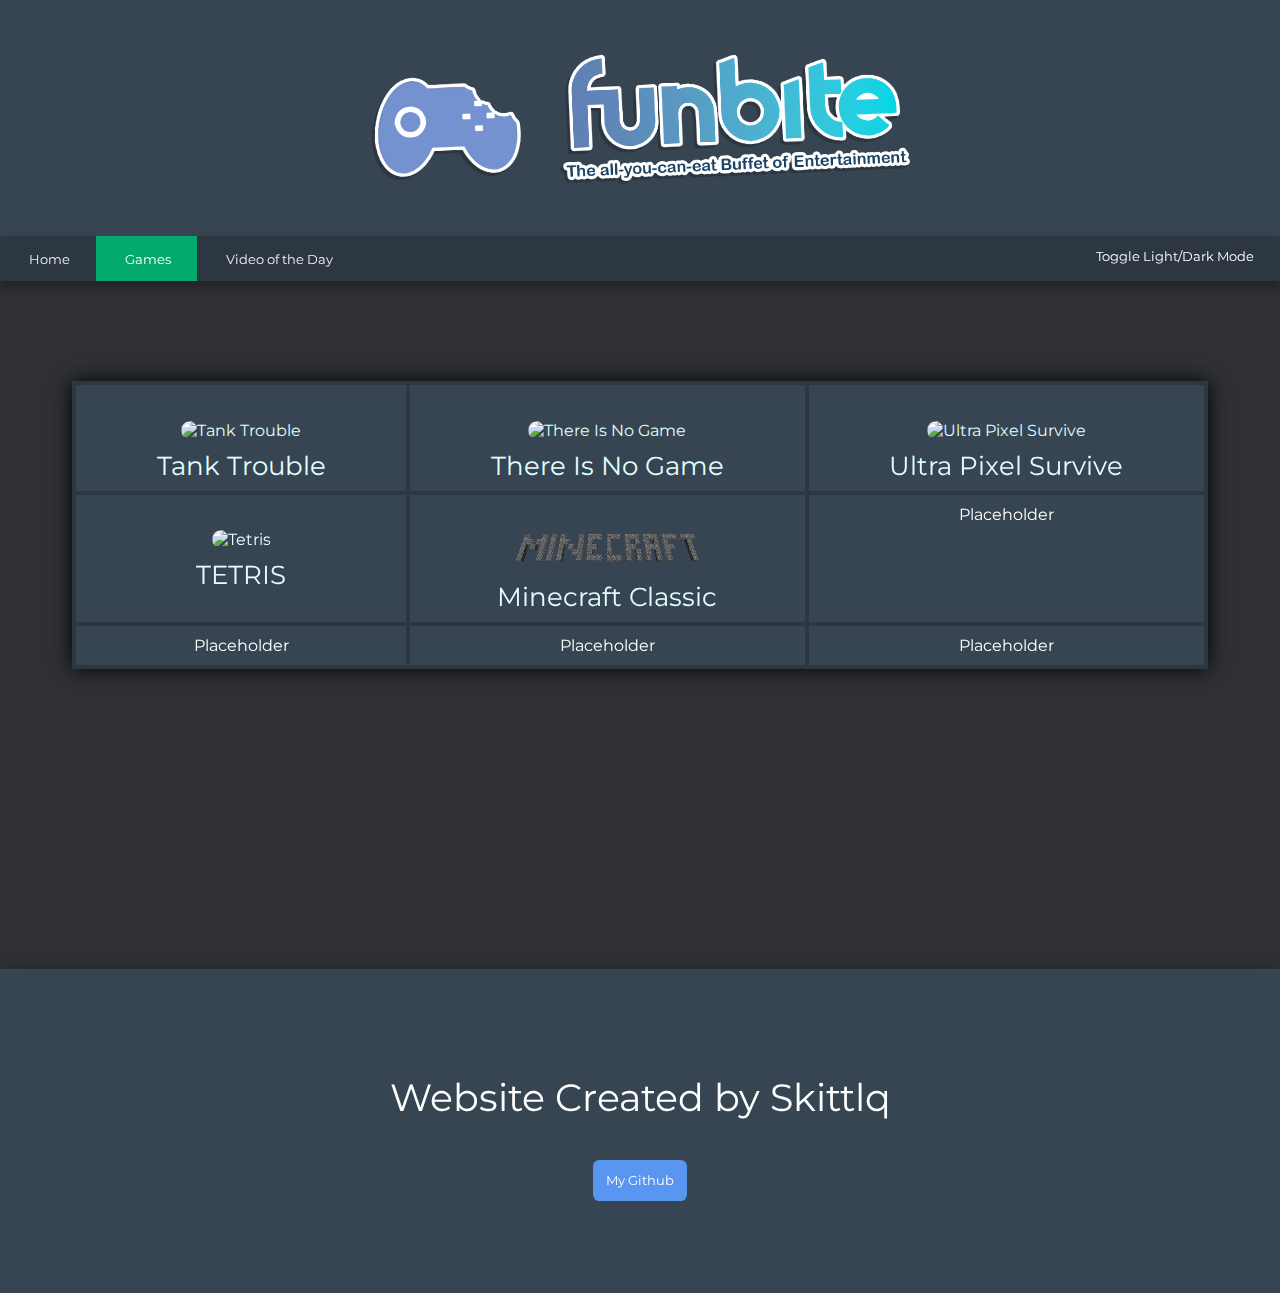
==== commit 9f941280: "my final commit before i submit this assignment, navbar now sticks to the top of the screen and its " ====
--- a/games.html
+++ b/games.html
@@ -9,18 +9,19 @@
     <link href="https://fonts.googleapis.com/css?family=Montserrat" rel="stylesheet"/>
     <script src="dark-light-mode.js"></script>
     <link rel="icon" type="image/x-icon" href="funbite-favicon.png"/>
+    <script src="https://kit.fontawesome.com/9976d24a3e.js" crossorigin="anonymous"></script>
   </head>
 
   <body>
     <header>
-      <img src="funbite.png" alt="Funbite Logo" width="50%" height="50%"/>
+      <img id="funbite_logo" src="funbite.png" alt="Funbite Logo" width="50%" height="50%"/> <!-- Site header, with site logo. -->
     </header>
 
-    <div id="navbar">
-      <a href="/ist-assignment2022/index.html">Home</a>
-      <a class="active" href="/ist-assignment2022/games.html">Games</a>
-      <a href="/ist-assignment2022/votd.html">Video of the Day</a>
-      <button id="dark-light-button" onclick="toggleTheme();toggleTextTheme()" button class="button darkmodebutton">Toggle Light/Dark Mode</button> <!-- Change theme as well as preview theme -->
+    <div id="navbar">                                                                                                                                                           <!-- A navigation bar for going across pages. Displayed under the header. -->
+      <a href="/ist-assignment2022/index.html"><i class="fa-solid fa-house-chimney"></i> Home</a>                                                                                                          <!-- Home button -->
+      <a class="active" href="/ist-assignment2022/games.html"><i class="fa-solid fa-gamepad"></i> Games</a>                                                                                                                        <!-- Games button -->
+      <a href="/ist-assignment2022/votd.html"><i class="fa-solid fa-video"></i> Video of the Day</a>                                                                                                              <!-- Video of the Day button -->
+      <button id="dark-light-button" onload="toggleTextTheme()" onclick="toggleTheme();toggleTextTheme()" button class="button darkmodebutton">Toggle Light/Dark Mode</button>  <!-- Change theme and change button text. Take a look at dark-light-mode.js for more detailed explanation -->
     </div>
 
     <video id="background-video" autoplay loop muted poster="">
@@ -73,6 +74,8 @@
       <div class="grid-item">Placeholder</div>
       <div class="grid-item">Placeholder</div> 
     </div>
+
+    <div class="space"></div>
   </body>
 
   <footer>
--- a/dark.css
+++ b/dark.css
@@ -5,6 +5,7 @@
 
 		h1 {
 			text-align: center;
+			font-size: 3vw;
 			font-family: "Montserrat";
 			font-weight: normal;
 			color: white;
@@ -15,6 +16,7 @@
 		h2 {
 			font-weight: bolder;
 			text-align: center;
+			font-size: 2vw;
 			font-family: "Montserrat";
 			color: rgb(255, 255, 255);
 			transition-duration: 0.4s;
@@ -23,6 +25,7 @@
 		h3 {
 			font-weight: bolder;
 			text-align: center;
+			font-size: 1vw;
 			font-family: "Montserrat";
 			color: rgb(255, 255, 255);
 			transition-duration: 0.4s;
@@ -31,6 +34,7 @@
 		p {
 			font-weight: bolder;
 			text-align: center;
+			font-size: 1vw;
 			font-family: "Montserrat";
 			color: rgb(255, 255, 255);
 			transition-duration: 0.4s;
@@ -82,7 +86,7 @@
 			background-color: #374552;
 			padding: 80px;
 			text-align: center;
-			font-size: 20px;
+			font-size: 1vw;
 			color: rgb(255, 255, 255);
 			border-radius: 0px;
 			margin: 40px -8px -10px -8px;
@@ -103,6 +107,17 @@
 			transition-duration: 0.4s;
 		}
 
+		#funbite_logo {
+			transform: rotate(-2.5deg);
+			animation: logo_animation 10s infinite;
+		}
+
+		@keyframes logo_animation {
+			50% {
+				transform: rotate(2.5deg);
+			}
+		}
+
 		section {
 			background-color: #2F3136;
 			padding: 20px;
@@ -117,15 +132,15 @@
 			background-color: #f25858;
 			border: none;
 			color: white;
-			padding: 15px 32px;
-			text-align: center;
-			text-decoration: none;
-			font-family: "Montserrat";
-			display: inline-block;
-			font-size: 16px;
-			margin: 4px 2px;
-			cursor: pointer;
-			border-radius: 8px;
+			padding: 1vw 1vw;
+			text-align: center;
+			text-decoration: none;
+			font-family: "Montserrat";
+			display: inline-block;
+			font-size: 1vw;
+			margin: 1vw 2px;
+			cursor: pointer;
+			border-radius: 0.5vw;
 			transition-duration: 0.4s;
 			box-shadow: 0px 0px 0px rgba(0, 0, 0, 0.3);
 		}
@@ -134,15 +149,15 @@
 			background-color: #5896f2;
 			border: none;
 			color: white;
-			padding: 15px 32px;
-			text-align: center;
-			text-decoration: none;
-			font-family: "Montserrat";
-			display: inline-block;
-			font-size: 16px;
-			margin: 4px 2px;
-			cursor: pointer;
-			border-radius: 8px;
+			padding: 1vw 1vw;
+			text-align: center;
+			text-decoration: none;
+			font-family: "Montserrat";
+			display: inline-block;
+			font-size: 1vw;
+			margin: 1vw 2px;
+			cursor: pointer;
+			border-radius: 0.5vw;
 			transition-duration: 0.4s;
 			box-shadow: 0px 0px 0px rgba(0, 0, 0, 0.3);
 		}
@@ -151,32 +166,30 @@
 			background-color: #f27777;
 			border: none;
 			color: white;
-			padding: 15px 32px;
-			text-align: center;
-			text-decoration: none;
-			display: inline-block;
-			font-size: 20px;
-			margin: 4px 2px;
-			cursor: pointer;
-			border-radius: 8px;
-			transition-duration: 0.4s;
-			box-shadow: 0px 0px 30px rgb(255, 81, 81);
+			padding: 1vw 1vw;
+			text-align: center;
+			text-decoration: none;
+			display: inline-block;
+			font-size: 1.2vw;
+			margin: 1vw 2px;
+			cursor: pointer;
+			transition-duration: 0.4s;
+			box-shadow: 0px 0px 2vw rgb(255, 81, 81);
 		}
 
 		.twitterbutton:hover {
 			background-color: #77b0f2;
 			border: none;
 			color: white;
-			padding: 15px 32px;
-			text-align: center;
-			text-decoration: none;
-			display: inline-block;
-			font-size: 20px;
-			margin: 4px 2px;
-			cursor: pointer;
-			border-radius: 8px;
-			transition-duration: 0.4s;
-			box-shadow: 0px 0px 30px rgb(0, 140, 255);
+			padding: 1vw 1vw;
+			text-align: center;
+			text-decoration: none;
+			display: inline-block;
+			font-size: 1.2vw;
+			margin: 1vw 2px;
+			cursor: pointer;
+			transition-duration: 0.4s;
+			box-shadow: 0px 0px 2vw rgb(0, 140, 255);
 		}
 
 		img {
@@ -191,6 +204,9 @@
 		}
 
 		#navbar {
+			position: -webkit-sticky;
+			position: sticky;
+			top: 0;
 			overflow: hidden;
 			background-color: #2c3741;
 			font-family: "Montserrat";
@@ -202,17 +218,17 @@
 		#navbar a {
 			float: left;
 			display: block;
-			color: #ffffff;
-			text-align: center;
-			padding: 14px 2%;
-			text-decoration: none;
-			font-size: 17px;
+			color: #f2f2f2;
+			text-align: center;
+			padding: 1vw 2%;
+			text-decoration: none;
+			font-size: 1vw;
 			transition-duration: 0.4s;
 		}
 
 		#navbar a:hover {
 			background-color: #374552;
-			padding: 14px 3%;
+			padding: 1vw 3%;
 			color: white;
 			transition-duration: 0.4s;
 		}
@@ -237,16 +253,29 @@
 			padding-top: 60px;
 		}
 
+		@media screen and (max-width: 500px) {
+			.navbar a {
+				float: none;
+				display: block;
+			}
+		}
+
+		i {
+			margin-right: 0.3vw;
+			font-size: 1.2vw;
+			offset: 100px;
+		}
+
 		.darkmodebutton:hover {
 			float: right;
 			background-color: #327dbb;
 			border: none;
 			color: white;
-			padding: 14.6px 3%;
-			text-align: center;
-			text-decoration: none;
-			display: inline-block;
-			font-size: 16px;
+			padding: 1.01vw 3%;
+			text-align: center;
+			text-decoration: none;
+			display: inline-block;
+			font-size: 1vw;
 			cursor: pointer;
 			transition-duration: 0.4s;
 		}
@@ -256,12 +285,12 @@
 			background-color: #2c3741;
 			border: none;
 			color: white;
-			padding: 14.6px 2%;
-			text-align: center;
-			text-decoration: none;
-			font-family: "Montserrat";
-			display: inline-block;
-			font-size: 16px;
+			padding: 1.01vw 2%;
+			text-align: center;
+			text-decoration: none;
+			font-family: "Montserrat";
+			display: inline-block;
+			font-size: 1vw;
 			cursor: pointer;
 			transition-duration: 0.4s;
 		}
@@ -269,6 +298,7 @@
 		.grid-container {
 			display: grid;
 			grid-template-columns: auto auto auto;
+			margin: 5vw;
 			background-color: #2c3741;
 			padding: 2px;
 			box-shadow: 0px 0px 20px rgba(0, 0, 0, 10);
@@ -285,6 +315,7 @@
 			padding-top: 10px;
 			font-size: "device-width";
 			text-align: center;
+			vertical-align: middle;
 			transition-duration: 0.4s;
 		}
 
